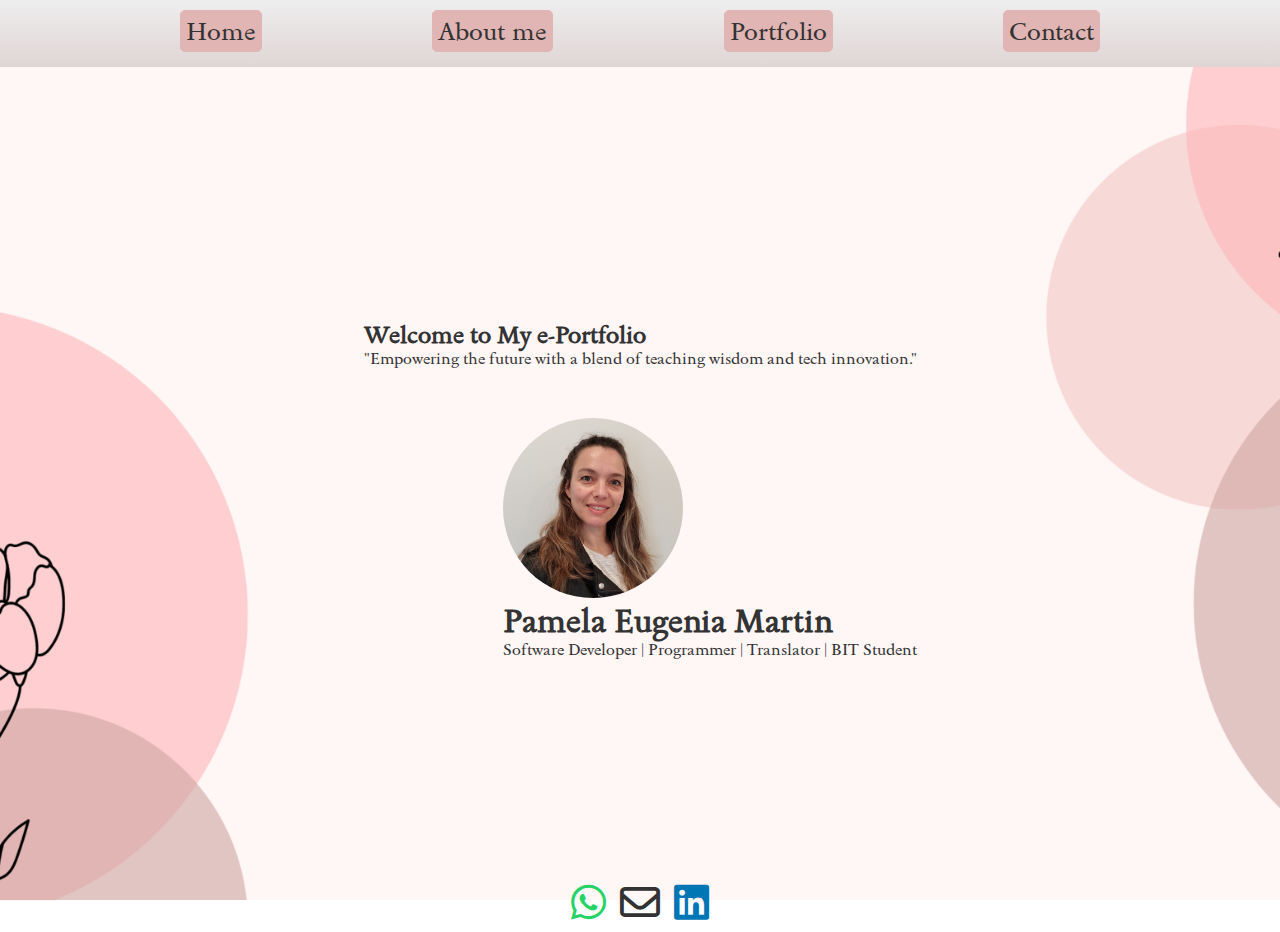
==== index.html @ 09e29589 "First Commit" ====
<!DOCTYPE html>
<html lang="en">
<head>
    <meta charset="UTF-8">
    <meta name="viewport" content="width=device-width, initial-scale=1.0">
    <link rel="stylesheet" href="https://cdnjs.cloudflare.com/ajax/libs/font-awesome/6.0.0-beta3/css/all.min.css">
    <link rel="stylesheet" href="style.css">
    <script src="formvalidation.js"></script>
    <title>e-Portfolio</title>
</head>
<body>
    <nav>
        <input type="checkbox" id="toggle-nav">
        <label for="toggle-nav">
            <div></div>
            <div></div>
            <div></div>
        </label>
        <div class="main_nav">
            <ul class="menu">
                <li><a href="index.html">Home</a></li>
                <li><a href="about.html">About me</a></li>
                <li><a href="portfolio.html">Portfolio</a></li>
                <li><a href="contact.html">Contact</a></li>
            </ul>
        </div>
    </nav>
    <main>
        <section>
            <div id="personal_info">
                <div>
                    <img id="home_img" src="./images/Perfil.jpg" alt="">
                    <h1>Pamela Eugenia Martin</h1>
                    <p>Software Developer | Programmer | Translator | BIT Student</p>
                </div>
                <div class="welcome">
                    <h2>Welcome to My e-Portfolio</h2>
                    <p>"Empowering the future with a blend of teaching wisdom and tech innovation."</p>
                </div>
            </div>
        </section>
    </main>
    <footer>
        <div class="footer-container">
            <div class="socialmedia">
                <a href="https://wa.me/14313372029" aria-label="WhatsApp Contact"><i class="fab fa-whatsapp" aria-hidden="true"></i></a>
                <a href="mailto:pamelaeugeniamartin@gmail.com" aria-label="Contact via email"><i class="far fa-envelope"></i></a>
                <a href="https://www.linkedin.com/in/pamelaemartin/" title="LinkedIn" aria-label="LinkedIn profile of Pamela Martin"><i class="fab fa-linkedin"></i></a>
            </div>
        </div>
    </footer>
</body>
</html>
---- style.css ----
@import url('https://fonts.googleapis.com/css2?family=Sedan:ital@0;1&display=swap');
*{
    margin: 0%;
    padding: 0%;
    box-sizing: border-box;
}
body{
    background-image: url("./images/Background.png");
    background-repeat: no-repeat;
    background-position: center;
    background-size: cover;
    font-family: 'Sedan';
    max-width: 100%;
    min-height: 100vh;
    background-attachment: fixed;
}

h1, h2, p{
    color: #333333;
}

nav .menu{
    display: flex;
    flex-direction: column;
    justify-content: center;
    align-content: center;
    width: 50%;
}
nav .main_nav{
    position: fixed;
    display: flex;
    justify-content: center;
    width: 75px;
    transition: 0.3s ease;
}
nav .main_nav ul {
    list-style: none;
} 
nav .main_nav li {
    list-style: none;
    cursor: pointer;
    padding-bottom: 5px;
    transform: translate(-500px);
    transition: transform 0.6s ease;
    opacity: 0;
}
nav .main_nav a{
    color: #333333;
    font-size: 25px;
    text-decoration: none;
    transition: all 0.4s ease;
}
nav .main_nav a:hover{
    color: #a82319;
    border-bottom: 2px solid #a82319;
}

#toggle-nav {
    display: none;
}

nav label {
    z-index: 99;
    position: absolute;
    margin: auto;
    top: 5px;
    left: 20px;
    cursor: pointer;
    transition: 0.3s ease;
}

nav label > div {
    height: 5px;
    width: 35px;
    background: #E1B5B3;
    margin: 5px;
    transition: transform 0.5s;
}
nav label:hover > div {
    background-color: #333333;
}

#toggle-nav:checked ~ .main_nav{
    height: 100vh;
    width: 50%;
    background-color: #E1B5B3;
    z-index: 1;
}
#toggle-nav:checked ~ .main_nav ul li{
    transform: translateY(0);
    opacity: 1;
}
#toggle-nav:checked ~ label > div:nth-child(1){
    transform: rotate(45deg);
    margin-top: 20px;
}
#toggle-nav:checked ~ label > div:nth-child(2){
    opacity: 0;
}
#toggle-nav:checked ~ label > div:nth-child(3){
    transform: rotate(-45deg);
    margin-top: -20px;
}

section{
    display: flex;
    flex-direction: column;
    justify-content: center;
    align-items: center;
    margin: auto;
    padding: 20px;
    width: 100%;
    height: 100%;
}

#about_section{
    display: flex;
    flex-direction: column;
    padding: 20px;
    width: 65rem;
}
#about_section div{
    width: 800px;
    border-radius: 15px;
    padding: 25px;
    margin: 20px auto;
    cursor: pointer;
}

#about_section div:hover{
    transform: scale(1.1);
    transition: all 0.6s ease;
}

#about_section div:nth-child(even){
    background-color: #E1B5B3;
}

#about_section div:nth-child(odd){
    background-image: linear-gradient(#eeeeee, #e0d5d5);
}
#about_me_h1{
    font-size: 30px;
}
#personal_info{
    display: flex;
    flex-direction: column-reverse;
    padding: 200px;
    margin: 0px auto;
    gap: 50px;
    align-items: flex-end;
}

.e_Portfolio h1 {
    text-align: center;
    font-size: 30px;
    margin: 35px 0px;
}
.projects_skills{
    display: flex;
    justify-content: center;
    align-items: center;
    align-content: center;
    flex-wrap: wrap;
    width: 100%;    
    margin-top: 20px;
    gap: 20px;
    max-width: 100%;
}
.projects_skills div{
    display: flex;
    flex-direction: column;
    justify-content: center;
    border: solid 1px #333333;
    width: 20rem;
    height: 20rem;
    padding: 15px;
    gap: 25px;
    text-align: center;
    border-radius: 10px;
    cursor: pointer;
} 

.projects_skills div:hover{
    transform: scale(1.1);
    transition: all 0.6s ease;
}

.projects_skills div:nth-child(even){
    background-color: #E1B5B3;
}

.projects_skills div:nth-child(odd){
    background-image: linear-gradient(#eeeeee, #e0d5d5);
}

#home_img{
    border-radius: 50%;
    height: 180px;
    width: 180px;
}

form#contact_form{
    display: flex;
    flex-direction: column;
    justify-content: center;
    align-items: center;
    border-radius: 5px;
    padding: 20px;
    width: 80%;
    height: 70%;
    margin: 0 auto;
}

form#contact_form fieldset{
    padding: 1rem;
    border: none;
}

.formfield {
    display: grid;
    grid-template-columns: 30% 70%;
    margin-bottom: 20px;
    padding: 12px;
}
.form_container{
    background-color: #E1B5B3;
    border-radius: 5px;
    width: 600px;
}
.formfield label{
    padding: 5px;
    color: #333333;
    font-size: 20px;
    font-weight: bold;
    text-align: center;
}
.formfield input, textarea {
    width: 100%;
    padding: 5px;
    box-sizing: border-box;
    border-radius: 5px;
    border: none;
    outline: none;
}
form#contact_form fieldset legend{
    font-size: 25px;
    font-weight: bold;
    color: #333333;
    background-color: #E1B5B3;
    padding: 20px;
    border-radius: 5px;
    text-align: center;
}
form#contact_form fieldset button {
    background-color: #E1B5B3;
    padding: 12px;
    border-radius: 10px;
    border: none;
    color: #333333;
    font-size: 20px;
    font-weight: bold;
    width: 100px;
    cursor: pointer;
}
.error{
    color: #a82319;
    font-size: 15px;
    font-weight: bold;
    padding: 10px 0;
	display: none;
}
footer{
    display: flex;
    justify-content: center;
}
.socialmedia a{
    font-size: 40px;
    color: #333333;
    font-weight: bold;
    padding: 5px;
}

.fab.fa-linkedin{
    color: #0077B5;
}
.fab.fa-whatsapp{
    color: #25D366;
}

@media(min-width: 768px){
    
    nav{
        display: flex;
        justify-content: space-evenly;
        align-items: center;
        width: 100%;
        padding-bottom: 100px;
    }
    
    nav .main_nav {
        display: flex;
        justify-content: space-evenly;
        position: relative;         
        flex-grow: 1;
   }
    nav .menu{
        position: absolute;
        display: flex;
        flex-direction: row;
        justify-content: space-evenly;
        align-items: center;
        width: 100%;
        background-image: linear-gradient(#eeeeee, #e0d5d5);
        padding: 10px;
    }
    
    nav .main_nav ul li{
    display: flex;
    justify-content: flex-end;
    transform: translate(0px);
    opacity: 1;
    }
    nav .main_nav a{
        display: flex;
        color: #333333;
        background-color: #E1B5B3;
        font-size: 25px;
        text-decoration: none;
        border: solid 1px #E1B5B3;
        padding: 5px;
        border-radius: 5px;
    }

    nav .main_nav a:hover{
        background-color: #eeeeee;
        color: #E1B5B3;
        border: solid 2px #E1B5B3;
        transition: all 0.3s ease;
    }

    nav label > div{
        display: none;
    }
    
   
}
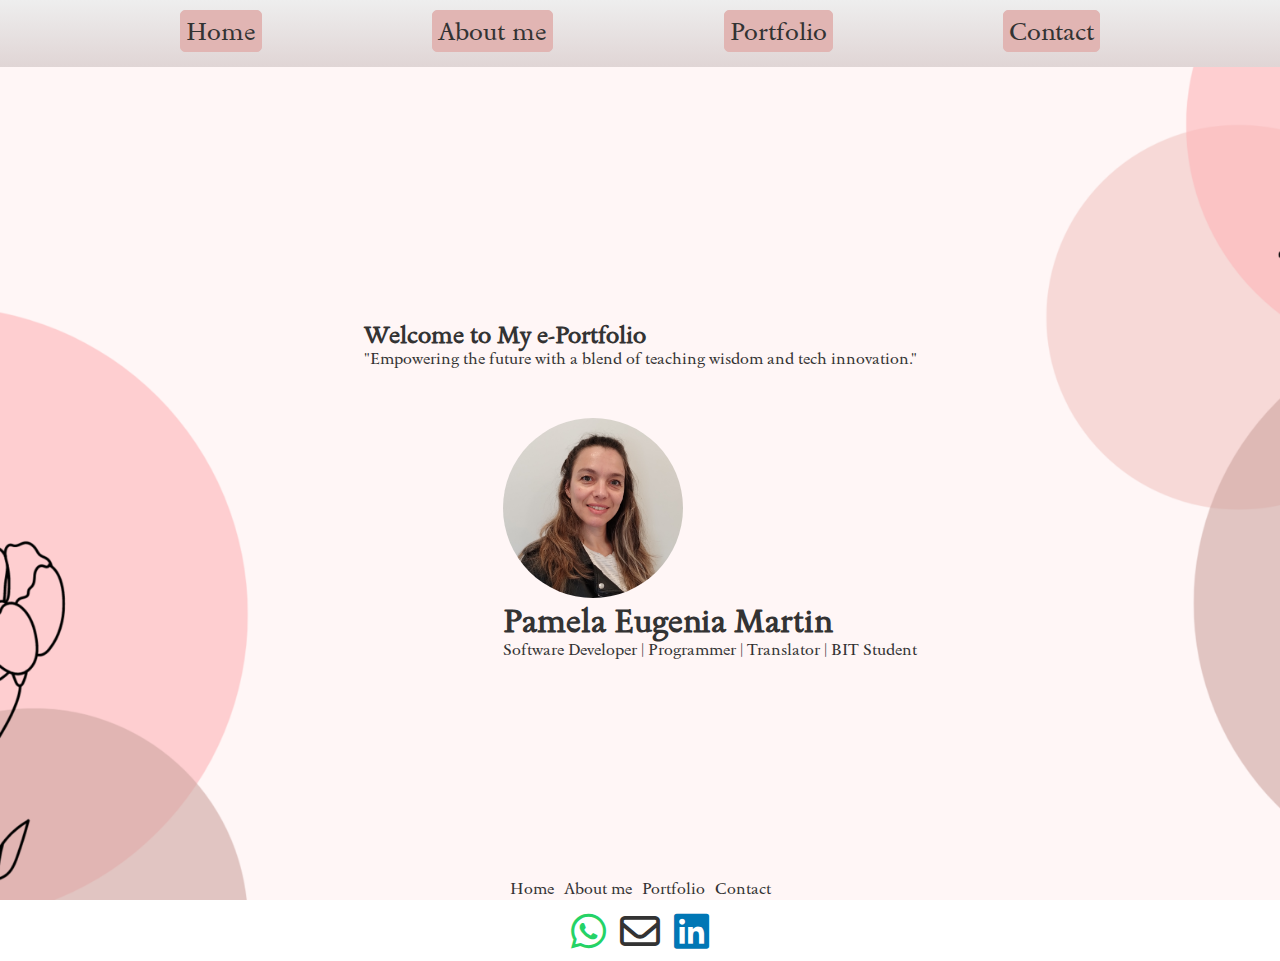
==== commit 0521c259: "New modifications to the htmls and css" ====
--- a/index.html
+++ b/index.html
@@ -16,8 +16,8 @@
             <div></div>
             <div></div>
         </label>
-        <div class="main_nav">
-            <ul class="menu">
+        <div id="main_nav">
+            <ul id="menu">
                 <li><a href="index.html">Home</a></li>
                 <li><a href="about.html">About me</a></li>
                 <li><a href="portfolio.html">Portfolio</a></li>
@@ -41,7 +41,15 @@
         </section>
     </main>
     <footer>
-        <div class="footer-container">
+        <div id="footer_container">
+            <div id="footer_nav">
+                <ul id="footer_menu">
+                    <li><a href="index.html">Home</a></li>
+                    <li><a href="about.html">About me</a></li>
+                    <li><a href="portfolio.html">Portfolio</a></li>
+                    <li><a href="contact.html">Contact</a></li>
+                </ul>
+            </div>
             <div class="socialmedia">
                 <a href="https://wa.me/14313372029" aria-label="WhatsApp Contact"><i class="fab fa-whatsapp" aria-hidden="true"></i></a>
                 <a href="mailto:pamelaeugeniamartin@gmail.com" aria-label="Contact via email"><i class="far fa-envelope"></i></a>
--- a/style.css
+++ b/style.css
@@ -19,24 +19,27 @@
     color: #333333;
 }
 
-nav .menu{
+#menu{
     display: flex;
     flex-direction: column;
     justify-content: center;
     align-content: center;
     width: 50%;
 }
-nav .main_nav{
+
+#main_nav{
     position: fixed;
     display: flex;
     justify-content: center;
     width: 75px;
     transition: 0.3s ease;
 }
-nav .main_nav ul {
+
+#main_nav ul {
     list-style: none;
 } 
-nav .main_nav li {
+
+#main_nav li {
     list-style: none;
     cursor: pointer;
     padding-bottom: 5px;
@@ -44,15 +47,18 @@
     transition: transform 0.6s ease;
     opacity: 0;
 }
-nav .main_nav a{
+
+#main_nav a{
     color: #333333;
     font-size: 25px;
     text-decoration: none;
     transition: all 0.4s ease;
 }
-nav .main_nav a:hover{
+
+#main_nav a:hover{
     color: #a82319;
     border-bottom: 2px solid #a82319;
+    font-weight: 900;
 }
 
 #toggle-nav {
@@ -80,13 +86,13 @@
     background-color: #333333;
 }
 
-#toggle-nav:checked ~ .main_nav{
+#toggle-nav:checked ~ #main_nav{
     height: 100vh;
     width: 50%;
     background-color: #E1B5B3;
     z-index: 1;
 }
-#toggle-nav:checked ~ .main_nav ul li{
+#toggle-nav:checked ~ #main_nav ul li{
     transform: translateY(0);
     opacity: 1;
 }
@@ -109,7 +115,7 @@
     align-items: center;
     margin: auto;
     padding: 20px;
-    width: 100%;
+    width: 65rem;
     height: 100%;
 }
 
@@ -156,6 +162,7 @@
     font-size: 30px;
     margin: 35px 0px;
 }
+
 .projects_skills{
     display: flex;
     justify-content: center;
@@ -273,6 +280,35 @@
 footer{
     display: flex;
     justify-content: center;
+}
+#footer_container{
+    display: flex;
+    flex-direction: column;
+    justify-content: center;
+    align-items: center;
+    gap: 10px;
+}
+#footer_menu{
+    display: flex;
+    justify-content: space-around;
+}
+
+#footer_menu li{
+    list-style: none;
+}
+
+#footer_menu a{
+    text-decoration: none;
+    color: #333333;
+    padding: 5px;
+    cursor: pointer;
+    transition: all 0.4s ease;
+}
+
+#footer_menu a:hover{
+    color: #a82319;
+    font-weight: bold;
+    border-bottom: solid 1px #a82319;
 }
 .socialmedia a{
     font-size: 40px;
@@ -298,13 +334,13 @@
         padding-bottom: 100px;
     }
     
-    nav .main_nav {
+    nav #main_nav {
         display: flex;
         justify-content: space-evenly;
         position: relative;         
         flex-grow: 1;
    }
-    nav .menu{
+    nav #menu{
         position: absolute;
         display: flex;
         flex-direction: row;
@@ -315,13 +351,13 @@
         padding: 10px;
     }
     
-    nav .main_nav ul li{
+    nav #main_nav ul li{
     display: flex;
     justify-content: flex-end;
     transform: translate(0px);
     opacity: 1;
     }
-    nav .main_nav a{
+    nav #main_nav a{
         display: flex;
         color: #333333;
         background-color: #E1B5B3;
@@ -332,7 +368,7 @@
         border-radius: 5px;
     }
 
-    nav .main_nav a:hover{
+    nav #main_nav a:hover{
         background-color: #eeeeee;
         color: #E1B5B3;
         border: solid 2px #E1B5B3;
